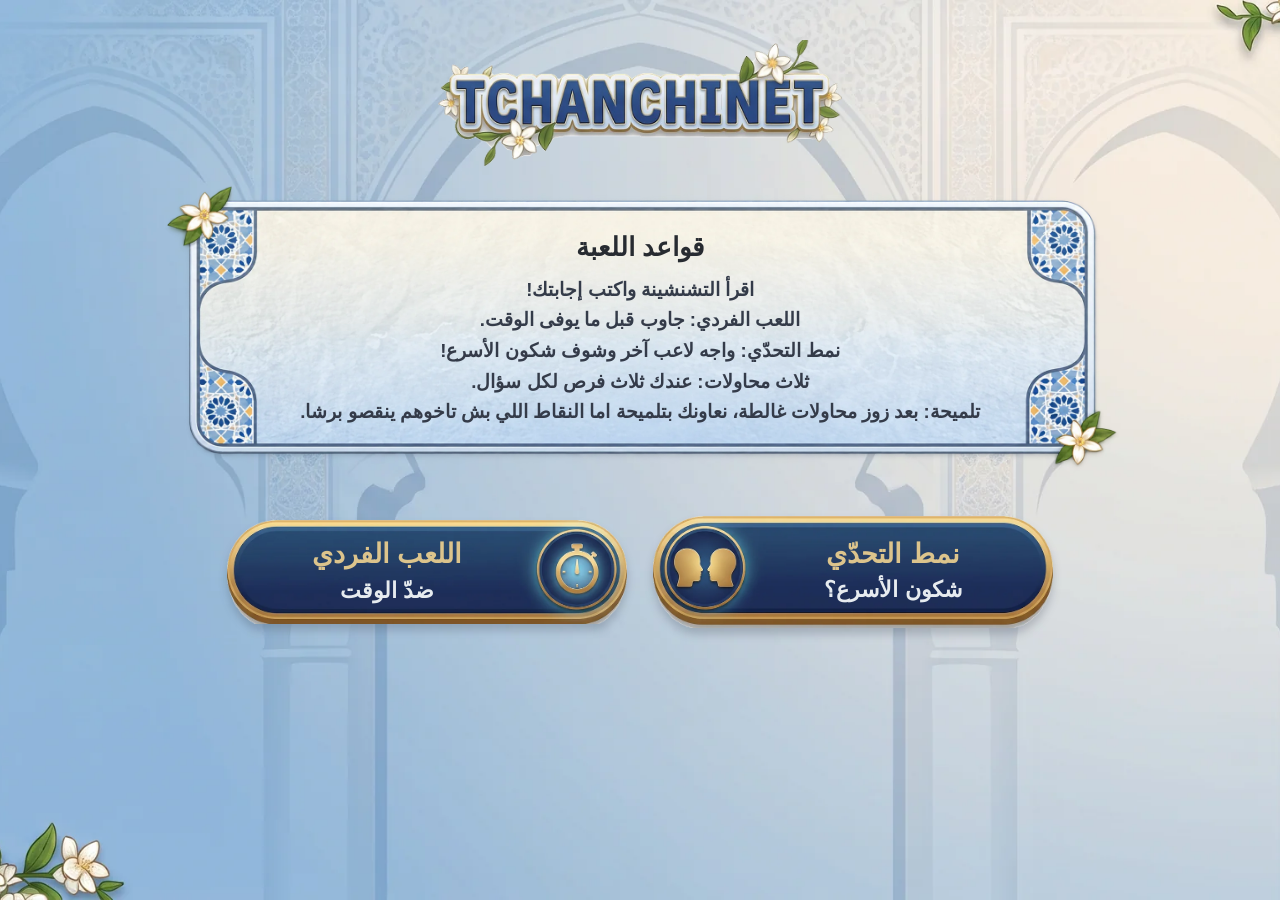
==== index.html @ f42209e3 "feat intializing the html and the css" ====
<!DOCTYPE html>
<html lang="ar" dir="rtl">
<head>
  <meta charset="utf-8">
  <meta name="viewport" content="width=device-width, initial-scale=1">
  <meta name="description" content="تشنشينات تونسية: العب وحدك ضدّ الوقت أو تحدّى لاعب آخر. ثلاث محاولات وتلميحة لكل سؤال.">
  <title>تشنشينات — الصفحة الرئيسية</title>
  <link rel="preload" as="image" href="assests/bg.4afab73f46.webp" type="image/webp">
  <link rel="stylesheet" href="styles.css">
  <link rel="stylesheet" href="index.css">
</head>
<body class="home-page">
  <a class="skip-link" href="#main">انتقل إلى المحتوى</a>
  <div class="game-screen">
    <header class="game-header">
      <a class="brand" href="index.html" aria-label="تشنشينات، الصفحة الرئيسية"><img src="assests/tchanchinet_logo.c576f576c8.webp" alt="تشنشينات" width="1516" height="470"></a>
    </header>

    <main id="main" class="home-main">
      <section id="rules" class="ornament-panel rules-panel" aria-labelledby="rules-title">
        <img fetchpriority="high" class="panel-art" src="assests/rules_box.2c1fac0e9b.webp" alt="" width="2172" height="724">
        <div class="panel-content rules-content">
          <h1 id="rules-title">قواعد اللعبة</h1>
          <div class="arabic-rules">
            <p>اقرأ التشنشينة واكتب إجابتك!</p>
            <p><strong>اللعب الفردي:</strong> جاوب قبل ما يوفى الوقت.</p>
            <p><strong>نمط التحدّي:</strong> واجه لاعب آخر وشوف شكون الأسرع!</p>
            <p><strong>ثلاث محاولات:</strong> عندك ثلاث فرص لكل سؤال.</p>
            <p><strong>تلميحة:</strong> بعد زوز محاولات غالطة، نعاونك بتلميحة اما النقاط اللي بش تاخوهم ينقصو برشا.</p>
          </div>
        </div>
      </section>
      <nav class="home-actions" aria-label="اختار نمط اللعب">
        <a id="solo-mode" class="art-button solo-button" href="quiz.html?mode=solo" data-mode="solo">
          <img fetchpriority="high" src="assests/timer_button.65b8691f6a.webp" alt="" width="2532" height="658">
          <span class="art-button-label"><strong>اللعب الفردي</strong><span>ضدّ الوقت</span></span>
        </a>
        <a id="versus-mode" class="art-button versus-button" href="versus.html" data-mode="versus">
          <img src="assests/conversation_button.23edc2bb8a.webp" alt="" width="2456" height="682">
          <span class="art-button-label"><strong>نمط التحدّي</strong><span>شكون الأسرع؟</span></span>
        </a>
      </nav>
    </main>
  </div>
</body>
</html>
---- styles.css ----
/* Styles communs a toutes les pages */
.player-blue {
  --player-color: #3e79aa;
  --player-text: #244b7a;
  --player-background: #e4f0fa;
}

.player-gold {
  --player-color: #bf962f;
  --player-text: #795516;
  --player-background: #faf0d6;
}

.player-card {
  min-width: 0;
  border: 1px solid var(--player-color);
  border-radius: 12px;
  background: var(--player-background);
  color: var(--player-text);
}

.player-dot {
  display: inline-block;
  flex-shrink: 0;
  width: 10px;
  height: 10px;
  border-radius: 50%;
  background: var(--player-color);
}

:root {
  --navy: #183666;
  --ink: #343b49;
  --unit: 1px;
  --font: "Segoe UI", Tahoma, Arial, sans-serif;
}

* {
  box-sizing: border-box;
}

html {
  min-height: 100%;
  scroll-behavior: smooth;
}

body {
  margin: 0;
  min-height: 100vh;
  color: var(--ink);
  font-family: var(--font);
  line-height: 1.5;
  background: #aec9dc url("assests/bg.4afab73f46.webp") center center / cover fixed no-repeat;
}

h1,
p {
  margin: 0;
}

a {
  color: inherit;
  text-decoration: none;
}

img {
  display: block;
  max-width: 100%;
}

::selection {
  color: var(--navy);
  background: #f3d999;
}

:focus-visible {
  outline: 3px solid #153962;
  outline-offset: 6px;
}

[hidden] {
  display: none !important;
}

.skip-link {
  position: fixed;
  top: 10px;
  left: 10px;
  z-index: 10;
  padding: 10px 16px;
  border-radius: 8px;
  background: var(--navy);
  color: white;
  transform: translateY(-160%);
}

.skip-link:focus {
  transform: translateY(0);
}

.game-screen {
  position: relative;
  width: min(1376px, 100%);
  min-height: 100svh;
  margin-inline: auto;
  padding-bottom: calc(65 * var(--unit));
  isolation: isolate;
}

.game-header {
  direction: ltr;
  min-height: calc(175 * var(--unit));
  display: grid;
  grid-template-columns: minmax(0, 1fr) auto minmax(0, 1fr);
  align-items: start;
  gap: calc(18 * var(--unit));
  padding: calc(43 * var(--unit)) calc(70 * var(--unit)) 0;
}

.brand {
  grid-column: 2;
  display: block;
  width: calc(435 * var(--unit));
  justify-self: center;
}

.brand img {
  width: 100%;
  height: auto;
}

.ornament-panel {
  position: relative;
  margin-inline: auto;
}

.panel-art {
  position: absolute;
  z-index: -1;
  left: 0;
  top: 50%;
  width: 100%;
  height: auto;
  transform: translateY(-50%);
  pointer-events: none;
}

.panel-content {
  position: relative;
  min-width: 0;
  overflow-wrap: anywhere;
}

.rules-panel {
  width: calc(1030 * var(--unit));
  min-height: calc(350 * var(--unit));
  display: grid;
  align-items: center;
}

@media (max-width: 1376px) {
  :root {
    --unit: clamp(0.5px, 0.072675vw, 1px);
  }
}

@media (prefers-reduced-motion: reduce) {
  html {
    scroll-behavior: auto;
  }

  *,
    *::before,
    *::after {
    animation: none !important;
    transition: none !important;
  }
}

:root {
  --success: #276043;
  --error: #963633;
}

h2 {
  margin: 0;
}

button,
input {
  font: inherit;
}

button {
  cursor: pointer;
}

button:disabled {
  cursor: not-allowed;
}

.visually-hidden {
  position: absolute;
  width: 1px;
  height: 1px;
  padding: 0;
  margin: -1px;
  overflow: hidden;
  clip-path: inset(50%);
  white-space: nowrap;
  border: 0;
}

.page-actions {
  display: flex;
  justify-content: center;
  margin: calc(27 * var(--unit)) auto 0;
}

.game-button {
  display: inline-flex;
  align-items: center;
  justify-content: center;
  min-height: calc(72 * var(--unit));
  padding: calc(14 * var(--unit)) calc(45 * var(--unit));
  border: 3px solid #dcc48c;
  border-radius: 999px;
  background: linear-gradient(#294e79, #183666);
  color: #f3e0b4;
  font-size: max(16px, calc(24 * var(--unit)));
  font-weight: 700;
  text-align: center;
  box-shadow: 0 4px 8px rgb(42 52 68 / 23%);
  transition: transform 180ms ease, filter 180ms ease;
}

.game-button:hover {
  transform: translateY(-3px);
  filter: brightness(1.07);
}

.game-button:active {
  transform: translateY(0);
}

@media (max-width: 1100px), (max-height: 500px) {
  .rules-panel > .panel-art {
    display: none;
  }
  body {
    background-attachment: scroll;
  }

  .game-screen {
    width: min(100%, 1000px);
    height: 100svh;
    min-height: 560px;
    padding: 8px 12px;
    display: flex;
    flex-direction: column;
    gap: 8px;
  }

  .game-header {
    flex-shrink: 0;
    min-height: 0;
    grid-template-columns: 1fr 1fr;
    align-items: center;
    gap: 4px 8px;
    padding: 0;
  }

  .brand {
    grid-column: 1 / -1;
    grid-row: 1;
    width: clamp(170px, 25svh, 250px);
  }

  .rules-panel {
    width: 100%;
    min-height: 0;
    padding: 12px;
    border: 12px solid transparent;
    border-image: url("assests/rules_box.2c1fac0e9b.webp") 100 220 100 220 fill / 16px 24px / 0 stretch;
  }

  .page-actions {
    margin: 0;
  }

  .game-button {
    width: min(390px, 100%);
    min-height: 48px;
    padding: 8px 18px;
    font-size: 18px;
  }
}

@media (min-width: 600px) and (max-width: 1100px) and (min-height: 701px) {
  .game-screen {
    min-height: 680px;
    padding: 20px 28px;
    gap: 16px;
    font-size: 20px;
  }

  .brand {
    width: clamp(300px, 38vw, 420px);
  }

  .rules-panel {
    padding: 24px;
    border-width: 20px;
    border-image-width: 24px 35px;
  }

  .game-button {
    min-height: 60px;
    font-size: 24px;
  }
}
---- index.css ----
/* Page d’accueil */
.art-button > img {
  width: 100%;
  height: auto;
}

/* Choix du mode */
.home-actions {
  display: flex;
  align-items: center;
}
.art-button:hover {
  transform: translateY(-3px);
}

/* Règles du jeu */
.rules-content {
  padding: calc(35 * var(--unit)) calc(105 * var(--unit));
  text-align: center;
}
.rules-content h1 {
  margin-bottom: calc(12 * var(--unit));
  color: #272b31;
  font-size: max(19px, calc(28 * var(--unit)));
  line-height: 1.3;
  font-weight: 700;
}
.arabic-rules {
  font-size: max(14px, calc(20 * var(--unit)));
  font-weight: 600;
  line-height: 1.5;
}
.arabic-rules p + p {
  margin-top: calc(3 * var(--unit));
}

/* Choix du mode */
.home-actions {
  direction: ltr;
  justify-content: center;
  gap: calc(28 * var(--unit));
  margin: calc(27 * var(--unit)) auto 0;
}
.art-button {
  position: relative;
  display: block;
  width: calc(430 * var(--unit));
  flex-shrink: 0;
  border-radius: 999px;
  filter: drop-shadow(0 6px 4px rgb(42 52 68 / 23%));
  transition: transform 180ms ease, filter 180ms ease;
}
.art-button:hover {
  filter: brightness(1.07) drop-shadow(0 8px 5px rgb(42 52 68 / 25%));
}
.art-button:active {
  transform: translateY(0);
}
.art-button-label {
  direction: rtl;
  position: absolute;
  top: 49%;
  transform: translateY(-50%);
  display: flex;
  flex-direction: column;
  gap: calc(1 * var(--unit));
  color: #e6ebef;
  text-align: center;
  font-weight: 600;
  font-size: calc(24 * var(--unit));
  line-height: 1.4;
}
.solo-button .art-button-label {
  left: 7%;
  right: 27%;
}
.versus-button .art-button-label {
  left: 27%;
  right: 7%;
}
.art-button-label strong {
  font-size: calc(29 * var(--unit));
  font-weight: 750;
  color: #dcc48c;
}

/* Petits téléphones */

@media (max-width: 1100px), (max-height: 500px) {
  .home-main {
    flex: 1;
    min-height: 0;
    display: grid;
    grid-template-rows: minmax(min-content, 1fr) auto;
    gap: 8px;
  }
  .rules-content {
    padding: 0;
  }
  .rules-content h1 {
    margin-bottom: 8px;
    font-size: 21px;
  }
  .arabic-rules {
    font-size: clamp(15px, 2svh, 18px);
    line-height: 1.45;
  }
  .arabic-rules p + p {
    margin-top: 5px;
  }
  .home-actions {
    width: min(350px, 44svh, 100%);
    flex-direction: column;
    gap: 6px;
    margin: 0 auto;
  }
  .art-button {
    width: 100%;
  }
  .art-button-label {
    font-size: 16px;
    line-height: 1.25;
  }
  .art-button-label strong {
    font-size: 18px;
  }
}
@media (min-width: 600px) and (max-width: 1100px) and (min-height: 701px) {
  .home-main {
    gap: 20px;
  }
  .rules-content h1 {
    font-size: 32px;
    margin-bottom: 22px;
  }
  .arabic-rules {
    font-size: clamp(21px, 2.3svh, 30px);
    line-height: 1.65;
  }
  .arabic-rules p + p {
    margin-top: 12px;
  }
  .home-actions {
    width: min(440px, 100%);
    gap: 10px;
  }
  .art-button-label {
    font-size: 23px;
  }
  .art-button-label strong {
    font-size: 27px;
  }
}

@media (min-width: 600px) and (max-width: 1100px) and (min-height: 701px) and (max-height: 900px) {
  .home-actions {
    width: 100%;
    flex-direction: row;
    gap: 12px;
  }
  .art-button {
    width: calc(50% - 6px);
  }
  .art-button-label {
    font-size: 18px;
  }
  .art-button-label strong {
    font-size: 22px;
  }
}
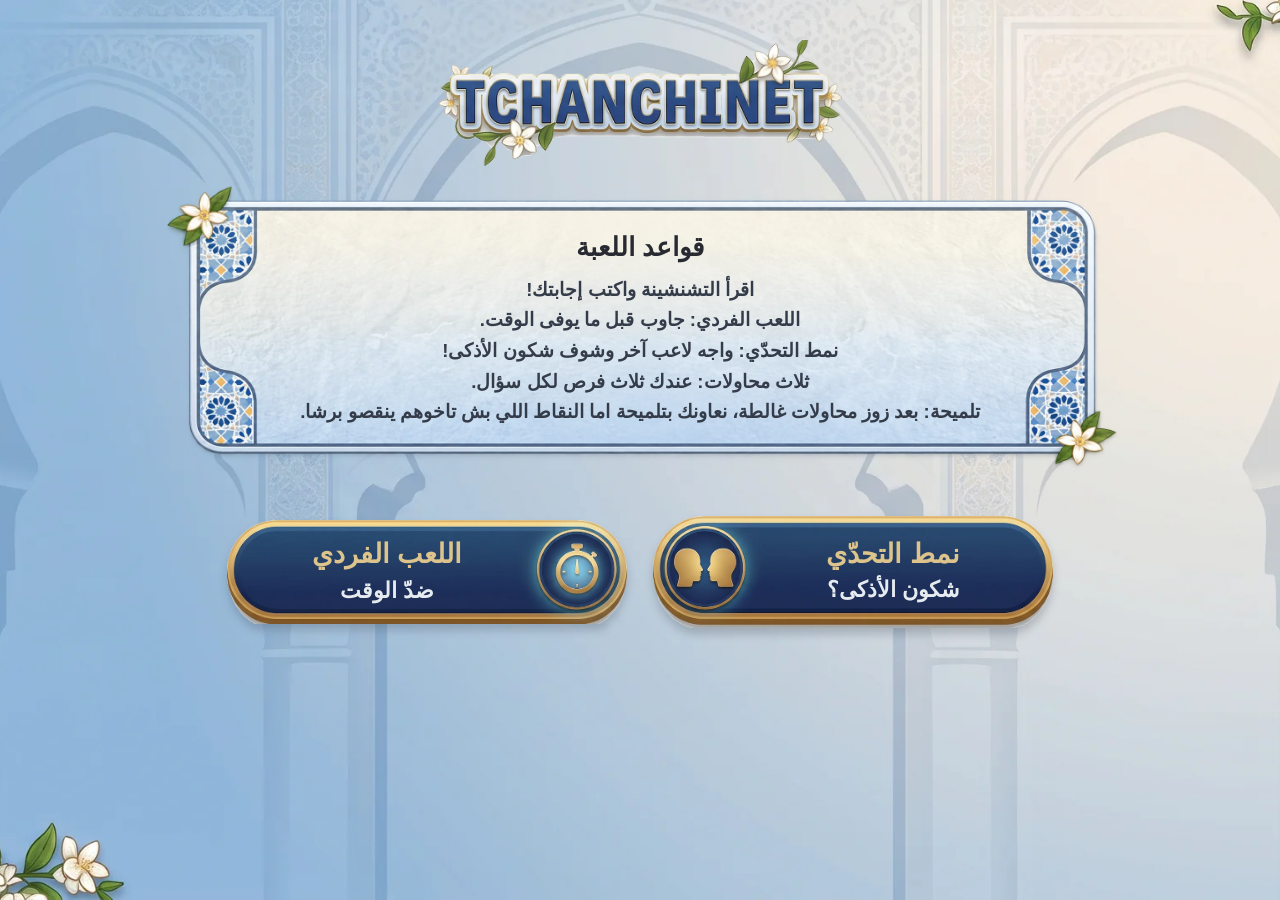
==== commit 04b0a087: "game-logic" ====
--- a/index.html
+++ b/index.html
@@ -24,7 +24,7 @@
           <div class="arabic-rules">
             <p>اقرأ التشنشينة واكتب إجابتك!</p>
             <p><strong>اللعب الفردي:</strong> جاوب قبل ما يوفى الوقت.</p>
-            <p><strong>نمط التحدّي:</strong> واجه لاعب آخر وشوف شكون الأسرع!</p>
+            <p><strong>نمط التحدّي:</strong> واجه لاعب آخر وشوف شكون الأذكى!</p>
             <p><strong>ثلاث محاولات:</strong> عندك ثلاث فرص لكل سؤال.</p>
             <p><strong>تلميحة:</strong> بعد زوز محاولات غالطة، نعاونك بتلميحة اما النقاط اللي بش تاخوهم ينقصو برشا.</p>
           </div>
@@ -37,7 +37,7 @@
         </a>
         <a id="versus-mode" class="art-button versus-button" href="versus.html" data-mode="versus">
           <img src="assests/conversation_button.23edc2bb8a.webp" alt="" width="2456" height="682">
-          <span class="art-button-label"><strong>نمط التحدّي</strong><span>شكون الأسرع؟</span></span>
+          <span class="art-button-label"><strong>نمط التحدّي</strong><span>شكون الأذكى؟</span></span>
         </a>
       </nav>
     </main>
